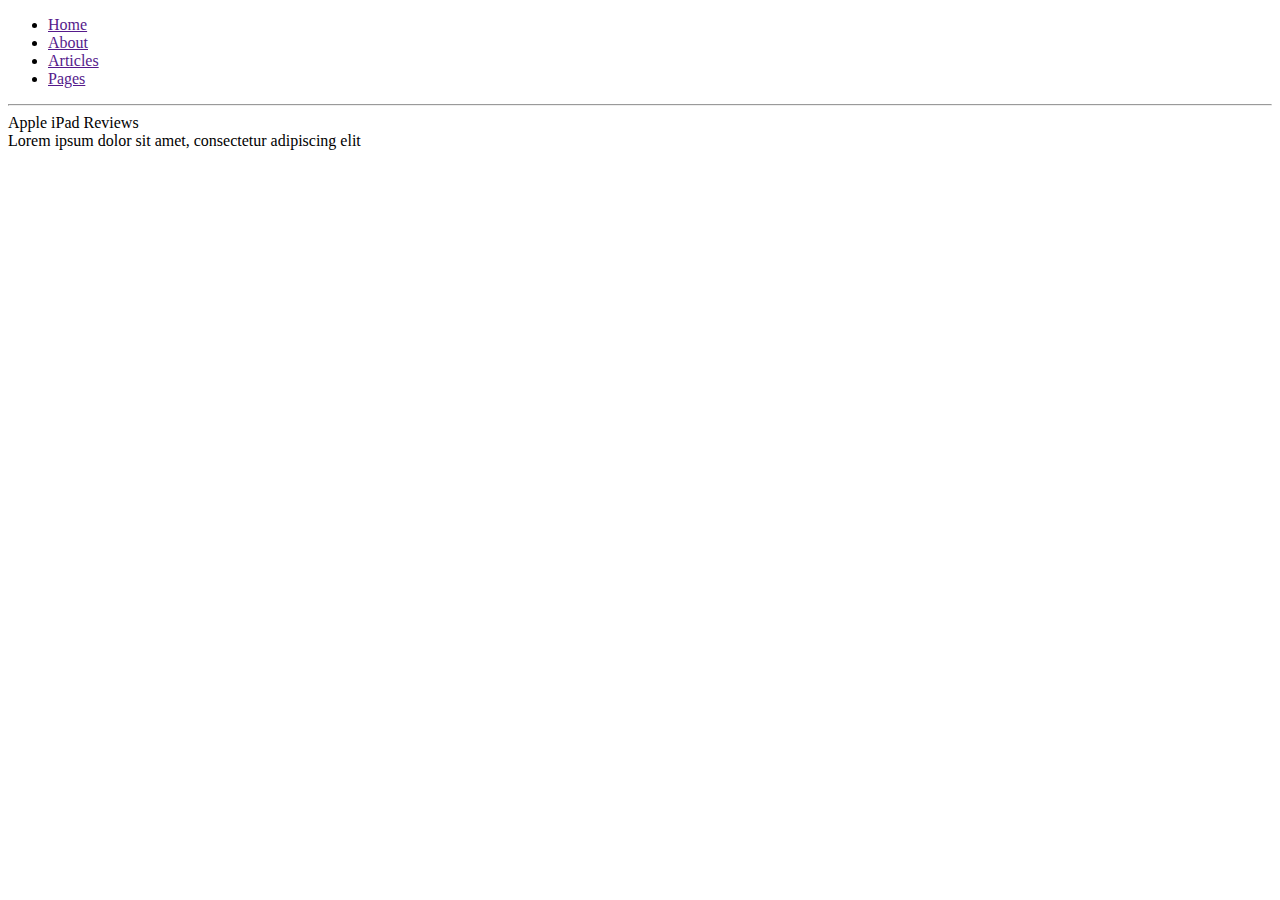
==== index.html @ a8ab502a "asd" ====
<!DOCTYPE html>
<html lang="en">
<head>
    <meta charset="UTF-8">
    <title>MetroBlog</title>
    <link rel="stylesheet" href="index.css">
</head>
<body>
    <section id="header">
        <ul id="header-nav">
            <li class="header-nav-element"><a href="">Home</a></li>
            <li class="header-nav-element"><a href="">About</a></li>
            <li class="header-nav-element"><a href="">Articles</a></li>
            <li class="header-nav-element"><a href="">Pages</a></li>
        </ul>

    </section>
    <hr>

    <section id="body">
        <section id="banner">
            <section id="banner-text">
                Apple iPad Reviews
            </section>
        </section>
        <section id="featured-post">
            <section class="post-content">
                <section class="post-header">
                    Lorem ipsum dolor sit amet, consectetur adipiscing elit
                </section>
                <section class="post-text">
                </section>
            </section>
        </section>
    </section>
</body>
</html>
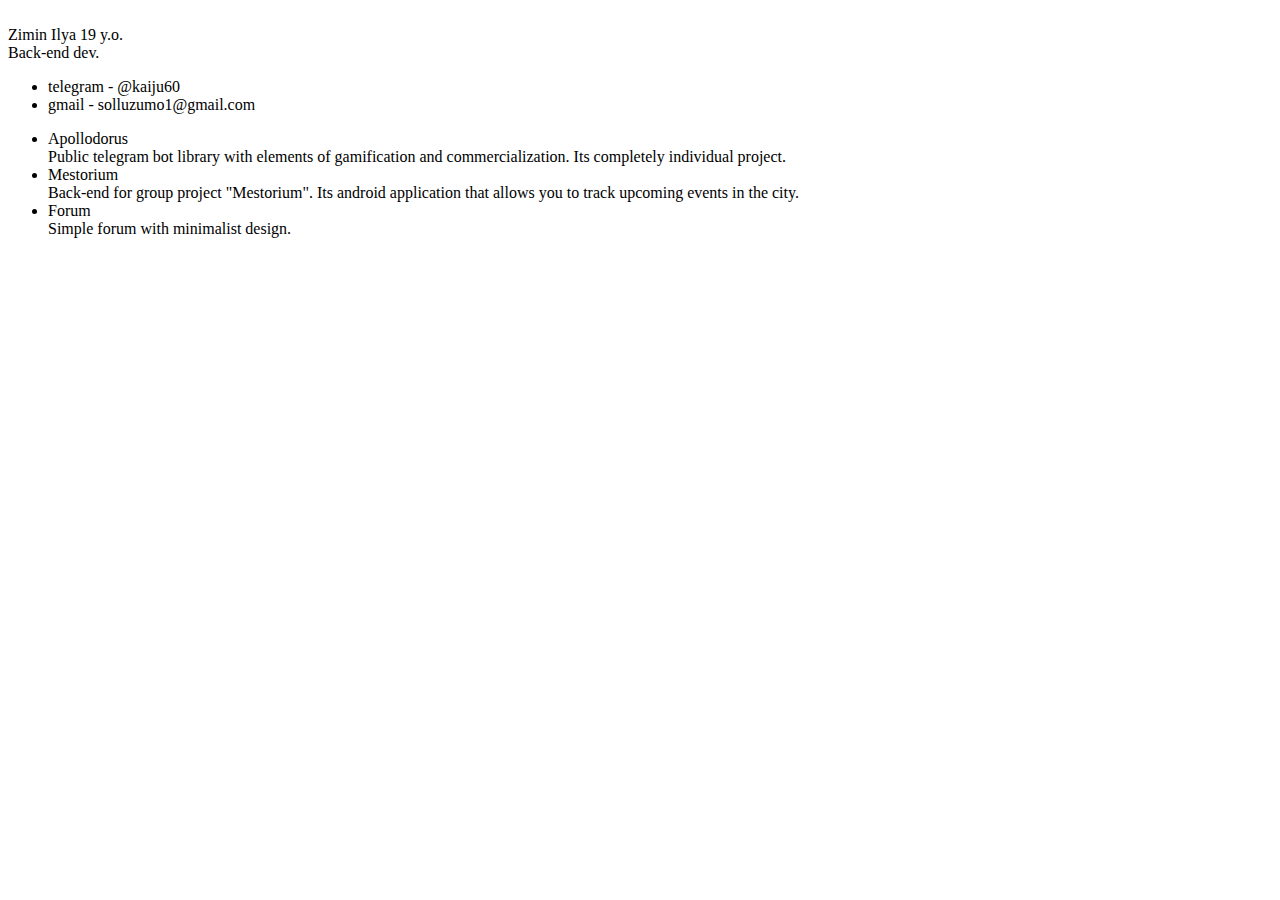
==== commit ee0df225: "Info" ====
--- a/index.html
+++ b/index.html
@@ -6,33 +6,38 @@
     <link rel="stylesheet" href="index.css">
 </head>
 <body>
-    <section id="header">
-        <ul id="header-nav">
-            <li class="header-nav-element"><a href="">Home</a></li>
-            <li class="header-nav-element"><a href="">About</a></li>
-            <li class="header-nav-element"><a href="">Articles</a></li>
-            <li class="header-nav-element"><a href="">Pages</a></li>
-        </ul>
-
-    </section>
-    <hr>
 
     <section id="body">
-        <section id="banner">
-            <section id="banner-text">
-                Apple iPad Reviews
-            </section>
+        <section id="profile">
+            <img src="me.png" alt="">
+            <section id="fio">Zimin Ilya 19 y.o.</section>
+            <section id="dev">Back-end dev.</section>
+            <ul id="links-list">
+                <li>telegram - @kaiju60</li>
+                <li>gmail - solluzumo1@gmail.com</li>
+            </ul>
         </section>
-        <section id="featured-post">
-            <section class="post-content">
-                <section class="post-header">
-                    Lorem ipsum dolor sit amet, consectetur adipiscing elit
-                </section>
-                <section class="post-text">
-                </section>
-            </section>
+        <section id="portfolio">
+            <ul id="portfolio-list">
+                <li class="portfolio-element">
+                    <section class="name">Apollodorus</section>
+                    <section class="description">Public telegram bot library with elements of gamification and commercialization. Its completely individual project.</section>
+                    <section class="link"></section>
+
+                <li class="portfolio-element">
+                <section class="name">Mestorium</section>
+                <section class="description">Back-end for group project "Mestorium". Its android application that allows you to track upcoming events in the city.</section>
+                <section class="link"></section>
+
+                <li class="portfolio-element">
+                <section class="name">Forum</section>
+                <section class="description">Simple forum with minimalist design.</section>
+                <section class="link"></section>
+
+            </ul>
         </section>
     </section>
+
 </body>
 </html>
 
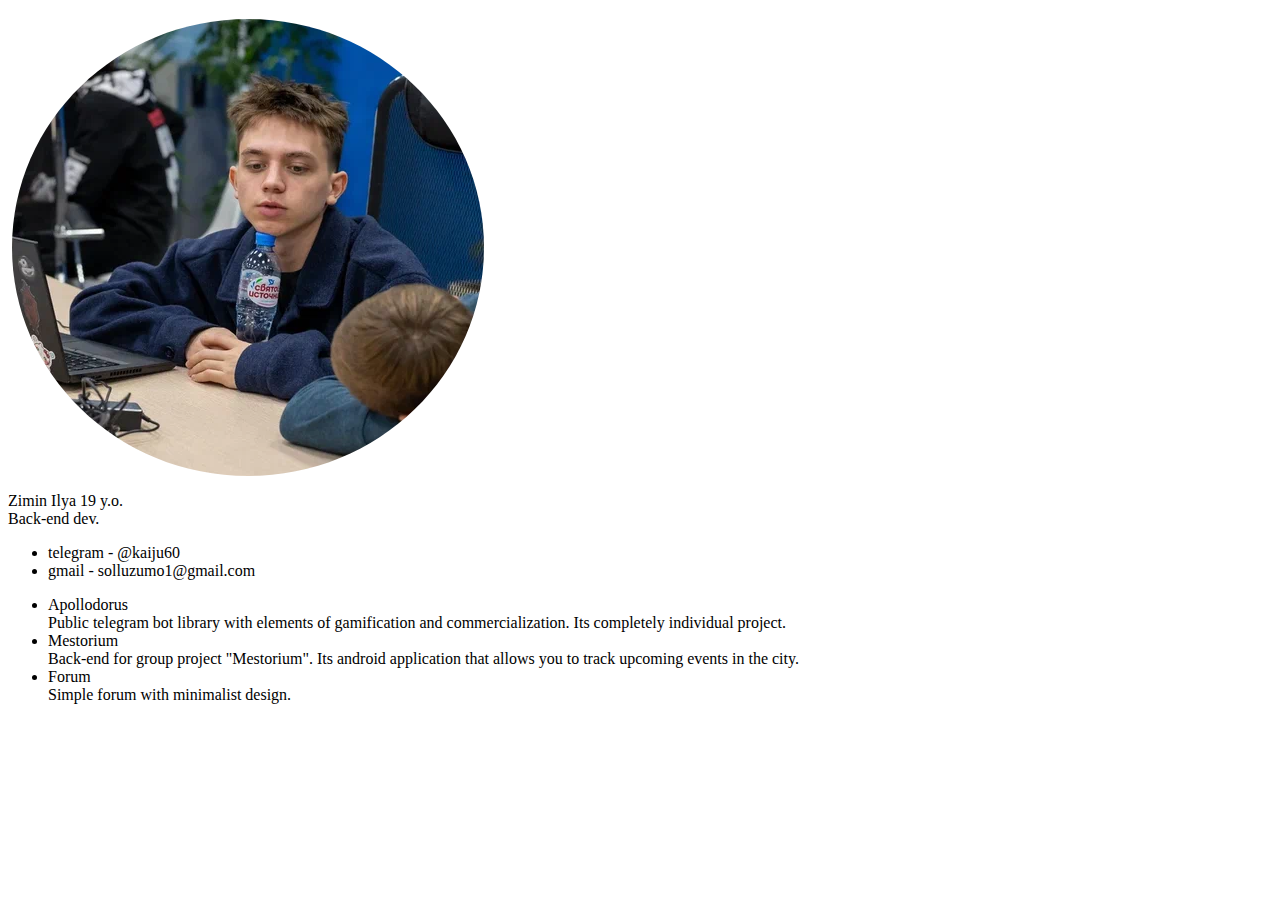
==== commit 89de1323: "background added" ====
--- a/index.html
+++ b/index.html
@@ -9,7 +9,8 @@
 
     <section id="body">
         <section id="profile">
-            <img src="me.png" alt="">
+            <img id="avatar" src="me.png" alt="">
+            <img id="background" src="background.png" alt="">
             <section id="fio">Zimin Ilya 19 y.o.</section>
             <section id="dev">Back-end dev.</section>
             <ul id="links-list">
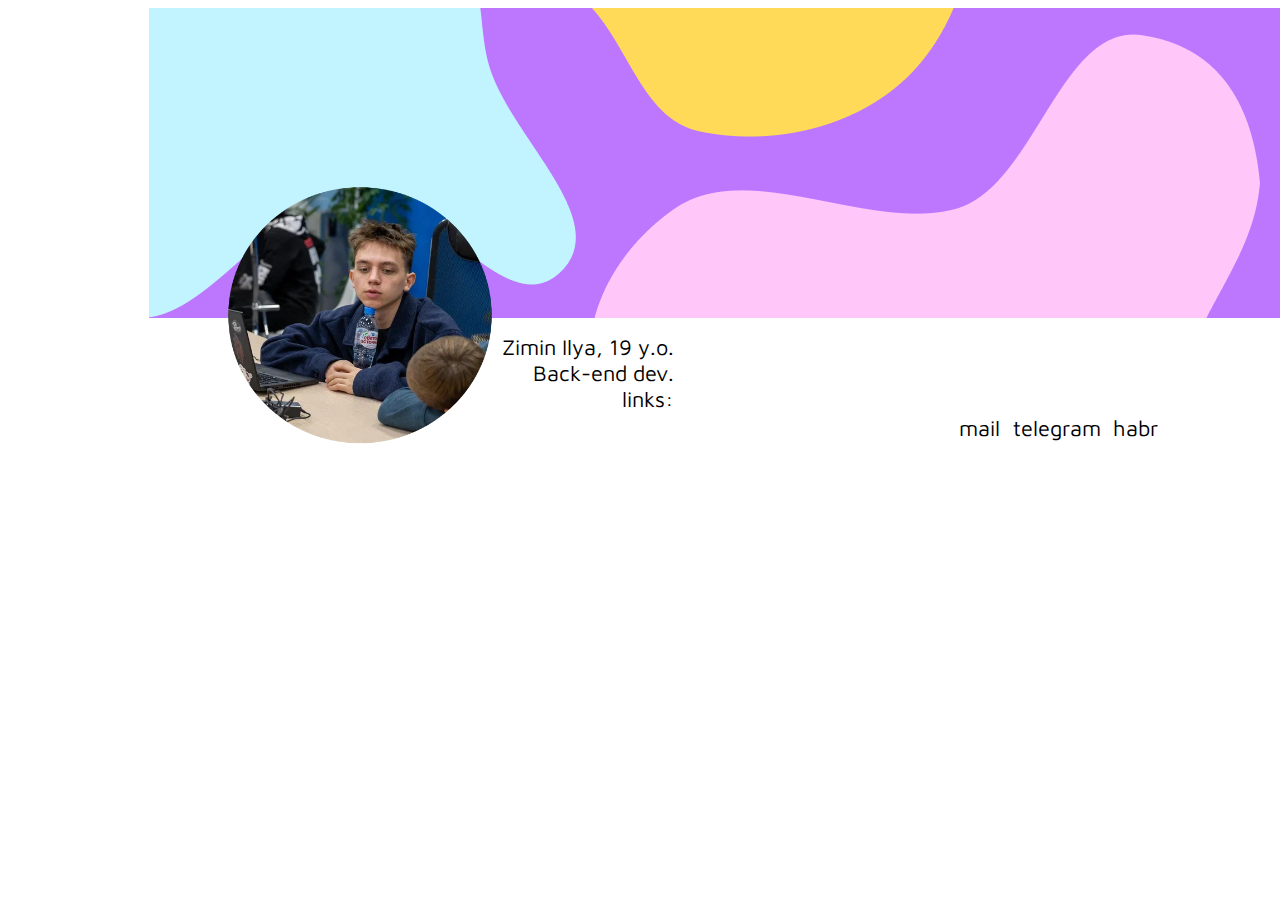
==== commit 17fdea6a: "damn" ====
--- a/index.html
+++ b/index.html
@@ -3,40 +3,43 @@
 <head>
     <meta charset="UTF-8">
     <title>MetroBlog</title>
-    <link rel="stylesheet" href="index.css">
-</head>
+    <link rel="stylesheet" href="css/index.css">
+    <link rel="preconnect" href="https://fonts.googleapis.com"><link rel="preconnect" href="https://fonts.gstatic.com" crossorigin><link href="https://fonts.googleapis.com/css2?family=Maven+Pro:wght@500;700&display=swap" rel="stylesheet">
+    <link rel="preconnect" href="https://fonts.googleapis.com"><link rel="preconnect" href="https://fonts.gstatic.com" crossorigin><link href="https://fonts.googleapis.com/css2?family=Libre+Baskerville:wght@400;700&display=swap" rel="stylesheet"></head>
 <body>
 
     <section id="body">
         <section id="profile">
             <img id="avatar" src="me.png" alt="">
             <img id="background" src="background.png" alt="">
-            <section id="fio">Zimin Ilya 19 y.o.</section>
+            <section id="fio">Zimin Ilya, 19 y.o.</section>
             <section id="dev">Back-end dev.</section>
+            <section id="links-header">links:</section>
             <ul id="links-list">
-                <li>telegram - @kaiju60</li>
-                <li>gmail - solluzumo1@gmail.com</li>
+                <li><a href="mailto:solluzumo1@gmail.com">mail</a></li>
+                <li><a href="https://t.me/kaiju60">telegram</a></li>
+                <li><a href="https://habr.com/ru/users/kaijutrsh/">habr</a></li>
             </ul>
         </section>
-        <section id="portfolio">
-            <ul id="portfolio-list">
-                <li class="portfolio-element">
-                    <section class="name">Apollodorus</section>
-                    <section class="description">Public telegram bot library with elements of gamification and commercialization. Its completely individual project.</section>
-                    <section class="link"></section>
+<!--        <section id="portfolio">-->
+<!--            <ul id="portfolio-list">-->
+<!--                <li class="portfolio-element">-->
+<!--                    <section class="name">Apollodorus</section>-->
+<!--                    <section class="description">Public telegram bot library with elements of gamification and commercialization. Its completely individual project.</section>-->
+<!--                    <section class="link"></section>-->
 
-                <li class="portfolio-element">
-                <section class="name">Mestorium</section>
-                <section class="description">Back-end for group project "Mestorium". Its android application that allows you to track upcoming events in the city.</section>
-                <section class="link"></section>
+<!--                <li class="portfolio-element">-->
+<!--                <section class="name">Mestorium</section>-->
+<!--                <section class="description">Back-end for group project "Mestorium". Its android application that allows you to track upcoming events in the city.</section>-->
+<!--                <section class="link"></section>-->
 
-                <li class="portfolio-element">
-                <section class="name">Forum</section>
-                <section class="description">Simple forum with minimalist design.</section>
-                <section class="link"></section>
+<!--                <li class="portfolio-element">-->
+<!--                <section class="name">Forum</section>-->
+<!--                <section class="description">Simple forum with minimalist design.</section>-->
+<!--                <section class="link"></section>-->
 
-            </ul>
-        </section>
+<!--            </ul>-->
+<!--        </section>-->
     </section>
 
 </body>
--- a/css/index.css
+++ b/css/index.css
@@ -0,0 +1,87 @@
+#profile{
+    width: 1470px;
+    position: relative;
+    left: 11vw;
+}
+
+#avatar{
+    position: absolute;
+    width: 21vw;
+    bottom: -10vw;
+    left: 6vw;
+}
+#fio{
+    position: absolute;
+    bottom: -3vw;
+    left: 27vw;
+    font-size: 1.7vw;
+    width: 14vw;
+    text-align: right;
+    font-family: 'Maven Pro', sans-serif;
+}
+#dev{
+    position: absolute;
+    bottom: -5vw;
+    left: 29vw;
+    font-size: 1.7vw;
+    width: 12vw;
+    text-align: right;
+    font-family: 'Maven Pro', sans-serif;
+
+}
+#links-header{
+    position: absolute;
+    bottom: -7vw;
+    left: 29vw;
+    font-size: 1.7vw;
+    width: 12vw;
+    text-align: right;
+    font-family: 'Maven Pro', sans-serif;
+}
+#links-list{
+    position: absolute;
+    bottom: -11vw;
+    right: 36vw;
+    font-size: 1.7vw;
+    text-align: right;
+    font-family: 'Maven Pro', sans-serif;
+
+}
+
+li{
+    list-style-type:none;
+    display: inline;
+    padding-left: 0.5vw;
+}
+
+
+
+@media screen and (min-width: 600px) {
+    ul {
+        flex-direction: row;
+    }
+}
+
+
+a {
+    color: #000000;
+    text-decoration: none;
+    position: relative;
+
+}
+
+a:hover::after {
+  width: 100%;
+  right: 0;
+}
+
+a::after {
+      bottom: 0;
+      content: "";
+      height: 4px;
+      right: 0;
+      position: absolute;
+      background: linear-gradient(to left, #d48fff, #ffe584 100%);
+      transition: width .5s ease 0s, right .5s ease 0s;
+      width: 0;
+}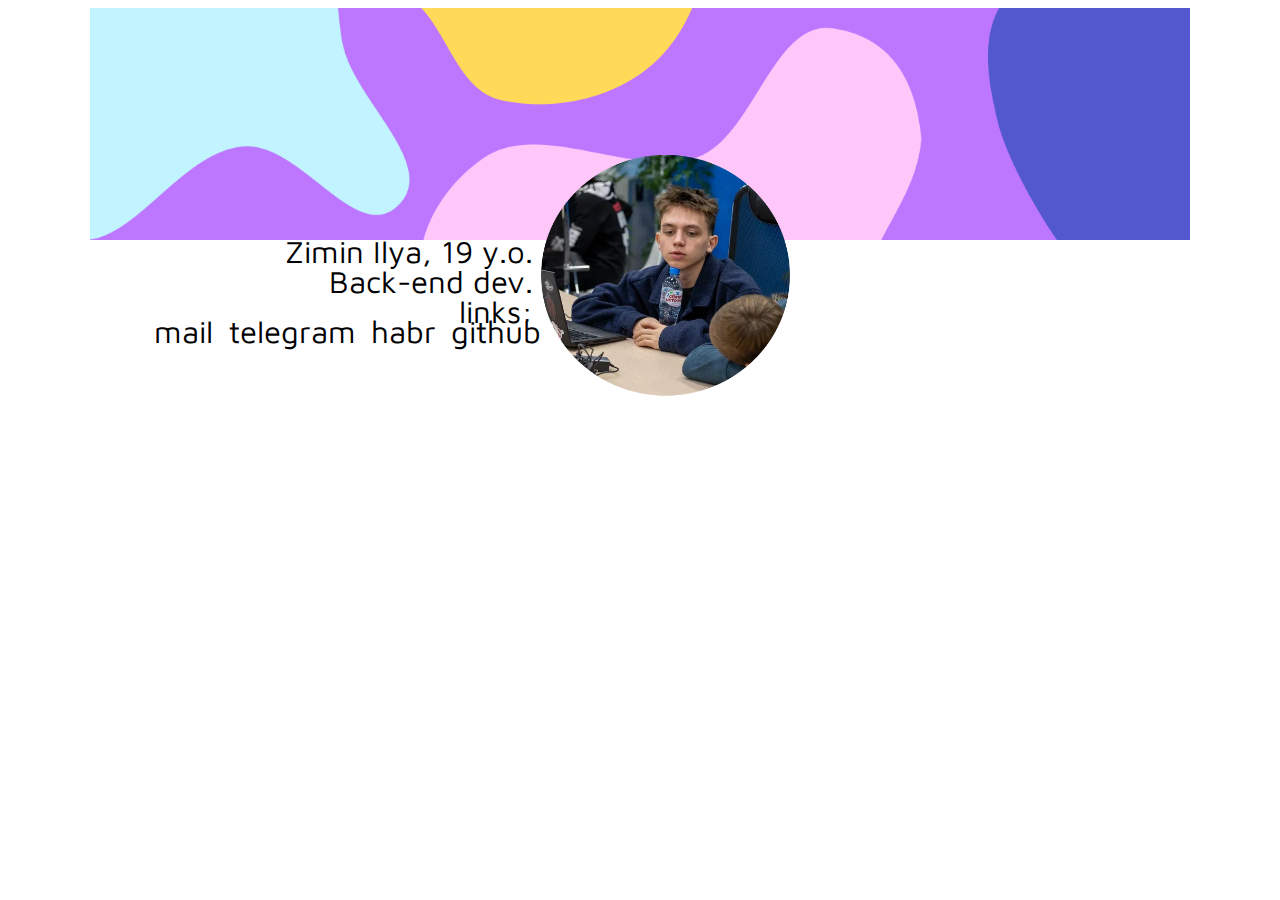
==== commit 914efb62: "damn" ====
--- a/index.html
+++ b/index.html
@@ -2,7 +2,7 @@
 <html lang="en">
 <head>
     <meta charset="UTF-8">
-    <title>MetroBlog</title>
+    <title>hello</title>
     <link rel="stylesheet" href="css/index.css">
     <link rel="preconnect" href="https://fonts.googleapis.com"><link rel="preconnect" href="https://fonts.gstatic.com" crossorigin><link href="https://fonts.googleapis.com/css2?family=Maven+Pro:wght@500;700&display=swap" rel="stylesheet">
     <link rel="preconnect" href="https://fonts.googleapis.com"><link rel="preconnect" href="https://fonts.gstatic.com" crossorigin><link href="https://fonts.googleapis.com/css2?family=Libre+Baskerville:wght@400;700&display=swap" rel="stylesheet"></head>
@@ -11,7 +11,8 @@
     <section id="body">
         <section id="profile">
             <img id="avatar" src="me.png" alt="">
-            <img id="background" src="background.png" alt="">
+            <div id="background"><img id="imgs" src="background.png" alt=""></div>
+
             <section id="fio">Zimin Ilya, 19 y.o.</section>
             <section id="dev">Back-end dev.</section>
             <section id="links-header">links:</section>
@@ -19,29 +20,12 @@
                 <li><a href="mailto:solluzumo1@gmail.com">mail</a></li>
                 <li><a href="https://t.me/kaiju60">telegram</a></li>
                 <li><a href="https://habr.com/ru/users/kaijutrsh/">habr</a></li>
+                <li><a href="https://github.com/solluzumo?tab=repositories">github</a></li>
             </ul>
         </section>
-<!--        <section id="portfolio">-->
-<!--            <ul id="portfolio-list">-->
-<!--                <li class="portfolio-element">-->
-<!--                    <section class="name">Apollodorus</section>-->
-<!--                    <section class="description">Public telegram bot library with elements of gamification and commercialization. Its completely individual project.</section>-->
-<!--                    <section class="link"></section>-->
 
-<!--                <li class="portfolio-element">-->
-<!--                <section class="name">Mestorium</section>-->
-<!--                <section class="description">Back-end for group project "Mestorium". Its android application that allows you to track upcoming events in the city.</section>-->
-<!--                <section class="link"></section>-->
 
-<!--                <li class="portfolio-element">-->
-<!--                <section class="name">Forum</section>-->
-<!--                <section class="description">Simple forum with minimalist design.</section>-->
-<!--                <section class="link"></section>-->
-
-<!--            </ul>-->
-<!--        </section>-->
     </section>
-
 </body>
 </html>
 
--- a/css/index.css
+++ b/css/index.css
@@ -1,67 +1,66 @@
 #profile{
-    width: 1470px;
+    width: 100%;
     position: relative;
-    left: 11vw;
 }
 
 #avatar{
     position: absolute;
-    width: 21vw;
-    bottom: -10vw;
-    left: 6vw;
+    width: 20%;
+    bottom: -70%;
+    left: 42%;
+}
+#background{
+    display: flex;
+    justify-content: center;
+    align-items: center;
+}
+#imgs{
+    max-width: 100%;
+    max-height: 100%;
 }
 #fio{
     position: absolute;
-    bottom: -3vw;
-    left: 27vw;
-    font-size: 1.7vw;
-    width: 14vw;
+    bottom: -13%;
+    left: -5.5%;
+    font-size: 194.7%;
+    width: 47%;
     text-align: right;
     font-family: 'Maven Pro', sans-serif;
 }
 #dev{
     position: absolute;
-    bottom: -5vw;
-    left: 29vw;
-    font-size: 1.7vw;
-    width: 12vw;
+    bottom: -26%;
+    left: -5.5%;
+    font-size: 194.7%;
+    width: 47%;
     text-align: right;
     font-family: 'Maven Pro', sans-serif;
 
 }
 #links-header{
     position: absolute;
-    bottom: -7vw;
-    left: 29vw;
-    font-size: 1.7vw;
-    width: 12vw;
+    bottom: -39%;
+    left: -5.5%;
+    font-size: 194.7%;
+    width: 47%;
     text-align: right;
     font-family: 'Maven Pro', sans-serif;
 }
 #links-list{
     position: absolute;
-    bottom: -11vw;
-    right: 36vw;
-    font-size: 1.7vw;
-    text-align: right;
-    font-family: 'Maven Pro', sans-serif;
-
-}
-
-li{
+    bottom: -60%;
+    left: 17.5%;
+    font-size: 194.7%;
+    text-align: right;
+    font-family: 'Maven Pro', sans-serif;
+
+}
+
+#links-list li{
     list-style-type:none;
     display: inline;
     padding-left: 0.5vw;
 }
-
-
-
-@media screen and (min-width: 600px) {
-    ul {
-        flex-direction: row;
-    }
-}
-
 
 a {
     color: #000000;
@@ -84,4 +83,138 @@
       background: linear-gradient(to left, #d48fff, #ffe584 100%);
       transition: width .5s ease 0s, right .5s ease 0s;
       width: 0;
+}
+@media (max-width: 1660px){
+    #links-list{
+        position: absolute;
+        bottom: -61%;
+        left: 13.5%;
+        font-size: 194.7%;
+        text-align: right;
+        font-family: 'Maven Pro', sans-serif;
+
+    }
+    #imgs{
+        max-width: 93%;
+    }
+}
+/* Для экранов шириной между 1248 и 1450 */
+@media (max-width: 1450px){
+    #links-list{
+        position: absolute;
+        bottom: -61%;
+        left: 10.9%;
+        font-size: 194.7%;
+        text-align: right;
+        font-family: 'Maven Pro', sans-serif;
+
+    }
+    #imgs{
+        max-width: 90%;
+    }
+}
+
+@media (max-width: 1350px){
+    #links-list{
+        position: absolute;
+        bottom: -61%;
+        left: 7.9%;
+        font-size: 194.7%;
+        text-align: right;
+        font-family: 'Maven Pro', sans-serif;
+
+    }
+     #imgs{
+        max-width: 87%;
+    }
+}
+@media (max-width: 1250px){
+    #links-list{
+        position: absolute;
+        bottom: -74%;
+        left: 4.9%;
+        font-size: 194.7%;
+        text-align: right;
+        font-family: 'Maven Pro', sans-serif;
+
+    }
+
+    #links-header{
+        bottom: -46%;
+    }
+    #dev{
+        bottom: -33%;
+    }
+    #fio{
+        bottom: -19%;
+    }
+
+     #imgs{
+        max-width: 84%;
+    }
+}
+@media (max-width: 1150px){
+    #links-list{
+        position: absolute;
+        bottom: -87%;
+        left: 1.9%;
+        font-size: 194.7%;
+        text-align: right;
+        font-family: 'Maven Pro', sans-serif;
+
+    }
+     #imgs{
+        max-width: 81%;
+    }
+     #avatar{
+         width: 25%;
+     }
+}
+@media (max-width: 1050px){
+    #links-list{
+        position: absolute;
+        bottom: -100%;
+        left: -1.1%;
+        font-size: 194.7%;
+        text-align: right;
+        font-family: 'Maven Pro', sans-serif;
+
+    }
+    #dev{
+        bottom: -46%;
+    }
+    #fio{
+        bottom: -28%;
+    }
+    #links-header{
+        bottom: -62%;
+    }
+
+     #imgs{
+        max-width: 78%;
+    }
+}
+@media (max-width: 950px){
+    #links-list{
+        position: absolute;
+        bottom: -139%;
+        left: 62.9%;
+        font-size: 194.7%;
+        text-align: left;
+        font-family: 'Maven Pro', sans-serif;
+        width: 10%;
+
+    }
+    #dev{
+        bottom: -56%;
+    }
+    #fio{
+        bottom: -34%;
+    }
+    #links-header{
+        visibility: hidden;
+    }
+     #imgs{
+        max-width: 75%;
+    }
 }